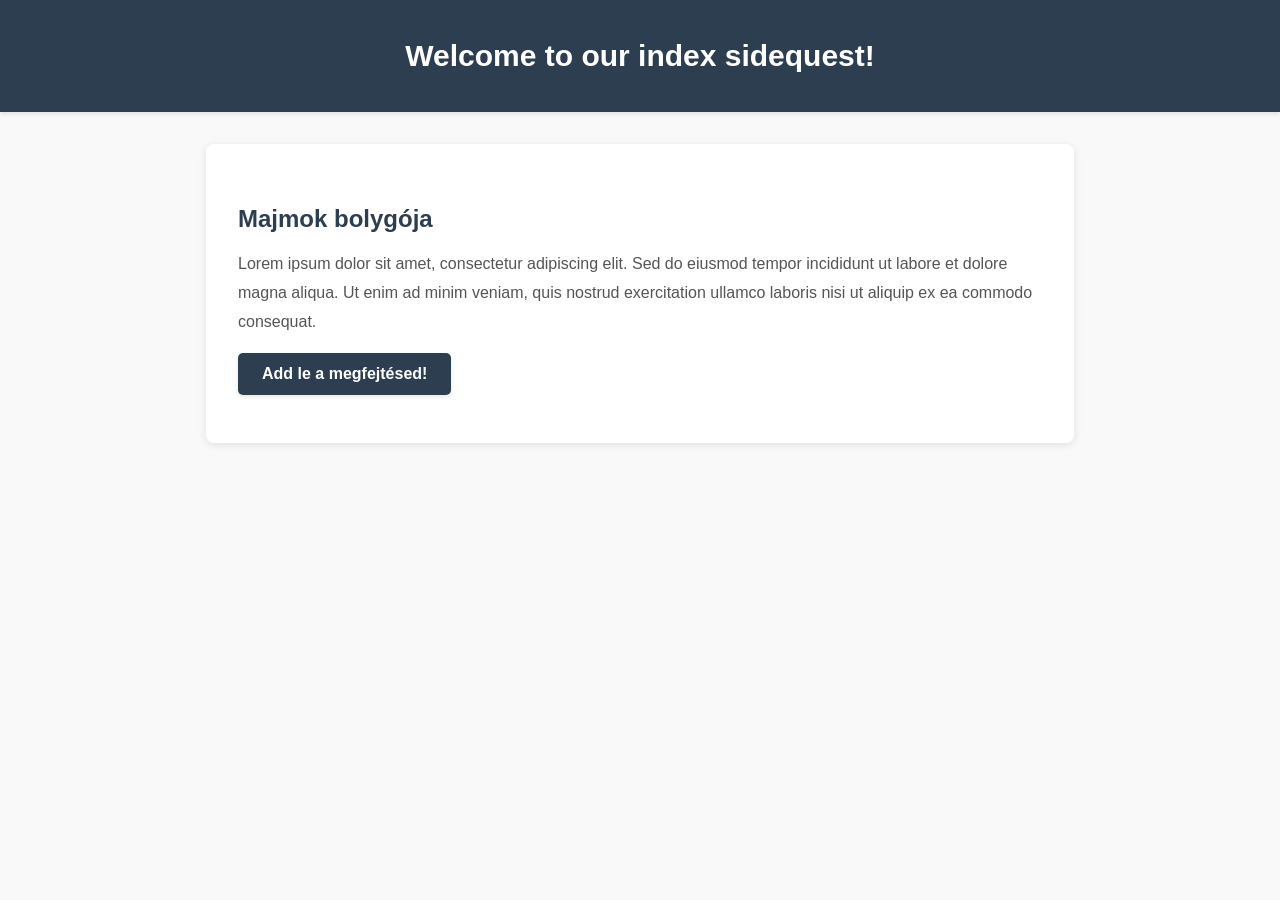
==== index.html @ dd6caab1 "Első verzió -- létrehozás" ====
<!DOCTYPE html>
<html lang="hu">
<head>
    <meta charset="UTF-8">
    <meta name="viewport" content="width=device-width, initial-scale=1.0">
    <title>XYsidequesti</title>
    <link rel="stylesheet" href="style/styles.css">
    <link rel="icon" href="assets/rmlogo50px2.png" type="image/png">
</head>
<body>
    <header>
        <h1>Welcome to our index sidequest!</h1>
    </header>
    <main>
        <article>
            <h2>Majmok bolygója</h2>
            <p>Lorem ipsum dolor sit amet, consectetur adipiscing elit. Sed do eiusmod tempor incididunt ut labore et dolore magna aliqua. Ut enim ad minim veniam, quis nostrud exercitation ullamco laboris nisi ut aliquip ex ea commodo consequat.</p>
            <a href="https://moly.hu">
                <button>Add le a megfejtésed!</button>
            </a>
        </article>
    </main>
</body>
</html>
---- style/styles.css ----
/* Reset and Base Styles */
* {
    margin: 0;
    padding: 0;
    box-sizing: border-box;
}

html {
    font-size: 16px;
}

body {
    font-family: 'Segoe UI', Tahoma, Geneva, Verdana, sans-serif;
    line-height: 1.6;
    color: #333;
    background-color: #f9f9f9;
}

/* Header Styles */
header {
    background-color: #2c3e50;
    color: white;
    padding: 2rem 1rem;
    text-align: center;
    box-shadow: 0 2px 4px rgba(0, 0, 0, 0.1);
}

h1 {
    font-size: 1.875rem;
    font-weight: 700;
}

/* Main Content */
main {
    max-width: 900px;
    margin: 2rem auto;
    padding: 0 1rem;
}

/* Article Styles */
article {
    background-color: white;
    padding: 2rem;
    border-radius: 8px;
    box-shadow: 0 2px 8px rgba(0, 0, 0, 0.1);
}

p {
    font-size: 1rem;
    line-height: 1.8;
    color: #555;
}

/* Button Styles */
button {
    background-color: #2c3e50;
    color: white;
    border: none;
    padding: 0.75rem 1.5rem;
    margin: 1rem 0;
    font-size: 1rem;
    font-weight: 600;
    border-radius: 5px;
    cursor: pointer;
    transition: all 0.3s ease;
    box-shadow: 0 2px 4px rgba(0, 0, 0, 0.1);
}

button:hover {
    background-color: #4a627a;
    box-shadow: 0 4px 8px rgba(0, 0, 0, 0.2);
    /*transform: translateY(-2px);*/
}

button:active {
    /*transform: translateY(0);*/
    box-shadow: 0 2px 4px rgba(0, 0, 0, 0.1);
}

button:disabled {
    background-color: #bdc3c7;
    cursor: not-allowed;
    box-shadow: none;
}

/* Heading Styles */
h2 {
    font-size: 1.5rem;
    font-weight: 700;
    margin-top: 1.5rem;
    margin-bottom: 0.75rem;
    color: #2c3e50;
}

h3 {
    font-size: 1.25rem;
    font-weight: 700;
    margin-top: 1.25rem;
    margin-bottom: 0.65rem;
    color: #34495e;
}

h4 {
    font-size: 1.1rem;
    font-weight: 700;
    margin-top: 1rem;
    margin-bottom: 0.55rem;
    color: #34495e;
}

h5 {
    font-size: 1rem;
    font-weight: 600;
    margin-top: 0.75rem;
    margin-bottom: 0.5rem;
    color: #555;
}

h6 {
    font-size: 0.95rem;
    font-weight: 600;
    margin-top: 0.75rem;
    margin-bottom: 0.5rem;
    color: #777;
}

/* Link Styles */
a {
    color: #2c3e50;
    text-decoration: none;
    transition: color 0.3s ease;
    font-weight: 500;
}

a:hover {
    color: #34495e;
    text-decoration: underline;
}

a:visited {
    color: #7f8c8d;
}

/* List Styles */
ul, ol {
    margin-left: 1.5rem;
    margin-bottom: 1rem;
    line-height: 1.8;
}

li {
    margin-bottom: 0.5rem;
    color: #555;
}

/* Code Styles */
code {
    background-color: #ecf0f1;
    color: #e74c3c;
    padding: 0.2rem 0.4rem;
    border-radius: 3px;
    font-family: 'Courier New', monospace;
    font-size: 0.9rem;
}

pre {
    background-color: #2c3e50;
    color: #ecf0f1;
    padding: 1rem;
    border-radius: 5px;
    overflow-x: auto;
    margin-bottom: 1rem;
    font-family: 'Courier New', monospace;
    font-size: 0.9rem;
    line-height: 1.5;
}

pre code {
    background-color: transparent;
    color: inherit;
    padding: 0;
    border-radius: 0;
}

/* Blockquote Styles */
blockquote {
    border-left: 4px solid #2c3e50;
    padding: 1rem;
    margin: 1rem 0;
    background-color: #ecf0f1;
    font-style: italic;
    color: #555;
}

/* Image Styles */
img {
    max-width: 100%;
    height: auto;
    border-radius: 5px;
    display: block;
    margin: 1rem 0;
}

/* Form Styles */
input, textarea, select {
    width: 100%;
    padding: 0.75rem;
    margin-bottom: 1rem;
    border: 1px solid #bdc3c7;
    border-radius: 5px;
    font-family: inherit;
    font-size: 1rem;
    transition: border-color 0.3s ease;
}

input:focus, textarea:focus, select:focus {
    outline: none;
    border-color: #2c3e50;
    box-shadow: 0 0 5px rgba(44, 62, 80, 0.2);
}

textarea {
    resize: vertical;
    min-height: 120px;
}

label {
    display: block;
    margin-bottom: 0.5rem;
    font-weight: 600;
    color: #2c3e50;
}

/* Table Styles */
table {
    width: 100%;
    border-collapse: collapse;
    margin-bottom: 1rem;
    box-shadow: 0 2px 4px rgba(0, 0, 0, 0.1);
    border-radius: 5px;
    overflow: hidden;
}

th {
    background-color: #2c3e50;
    color: white;
    padding: 0.75rem;
    text-align: left;
    font-weight: 700;
}

td {
    padding: 0.75rem;
    border-bottom: 1px solid #ecf0f1;
    color: #555;
}

tr:hover {
    background-color: #f5f5f5;
}

/* Horizontal Rule */
hr {
    border: none;
    border-top: 2px solid #ecf0f1;
    margin: 2rem 0;
}

/* Mobile Responsive */
@media (max-width: 768px) {
    h1 {
        font-size: 1.5rem;
    }

    header {
        padding: 1.5rem 1rem;
    }

    article {
        padding: 1.5rem;
    }

    main {
        margin: 1.5rem auto;
    }

    p {
        font-size: 0.95rem;
    }

    h2 {
        font-size: 1.25rem;
    }

    h3 {
        font-size: 1.1rem;
    }

    h4, h5, h6 {
        font-size: 1rem;
    }

    code {
        font-size: 0.85rem;
    }

    pre {
        font-size: 0.85rem;
    }

    table {
        font-size: 0.95rem;
    }

    th, td {
        padding: 0.5rem;
    }
}

@media (max-width: 480px) {
    h1 {
        font-size: 1.25rem;
    }

    header {
        padding: 1rem;
    }

    article {
        padding: 1rem;
    }

    main {
        margin: 1rem auto;
        padding: 0 0.75rem;
    }

    p {
        font-size: 0.9rem;
    }

    h2 {
        font-size: 1.1rem;
        margin-top: 1rem;
    }

    h3 {
        font-size: 1rem;
    }

    h4, h5, h6 {
        font-size: 0.95rem;
    }

    ul, ol {
        margin-left: 1rem;
    }

    code {
        font-size: 0.8rem;
    }

    pre {
        font-size: 0.8rem;
        padding: 0.75rem;
    }

    blockquote {
        padding: 0.75rem;
        margin: 0.75rem 0;
    }

    button {
        padding: 0.65rem 1.25rem;
        font-size: 0.95rem;
    }

    input, textarea, select {
        padding: 0.65rem;
        font-size: 0.95rem;
    }

    table {
        font-size: 0.9rem;
    }

    th, td {
        padding: 0.4rem;
    }
}
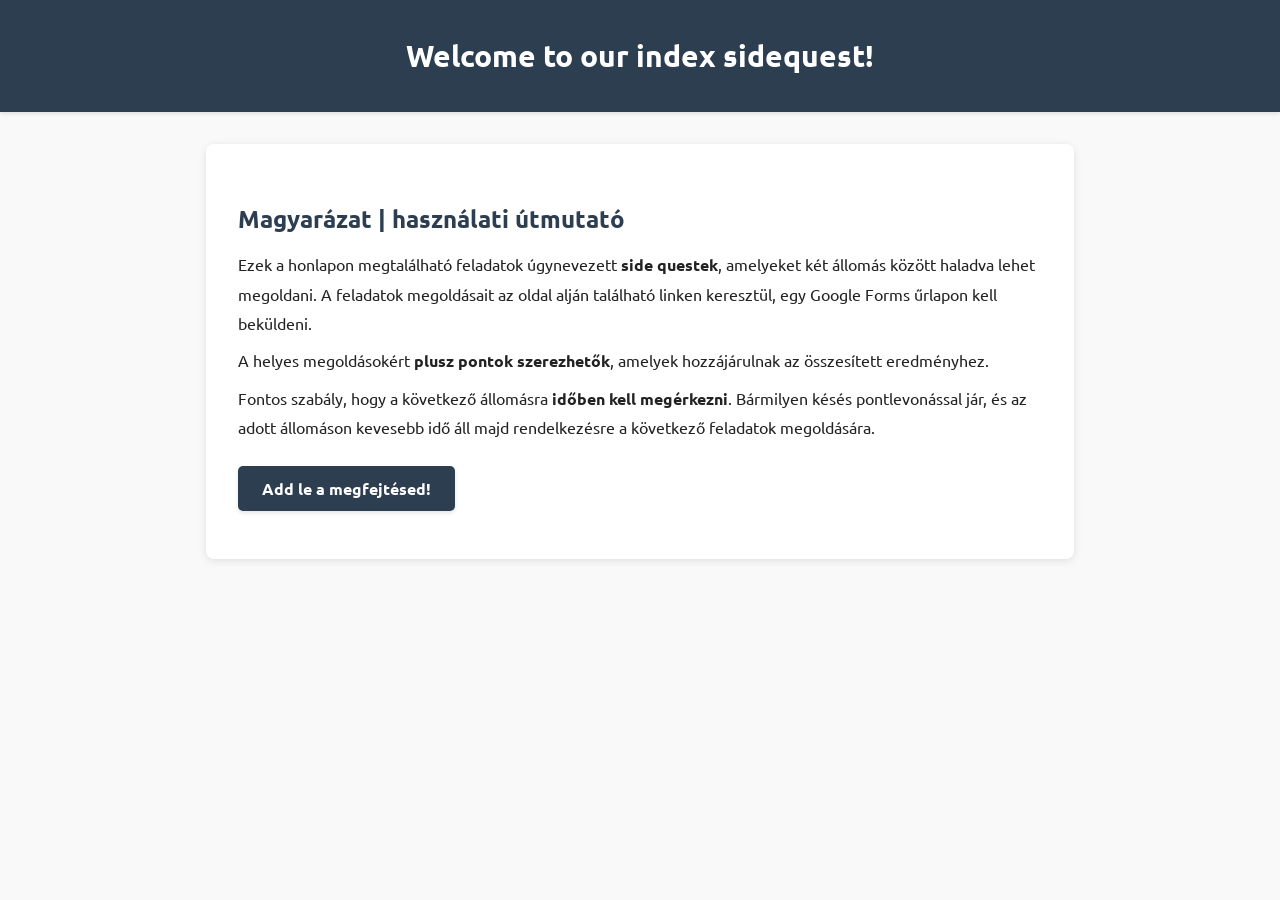
==== commit f0e3adab: "font, lenyíló help, footer" ====
--- a/index.html
+++ b/index.html
@@ -13,9 +13,12 @@
     </header>
     <main>
         <article>
-            <h2>Majmok bolygója</h2>
-            <p>Lorem ipsum dolor sit amet, consectetur adipiscing elit. Sed do eiusmod tempor incididunt ut labore et dolore magna aliqua. Ut enim ad minim veniam, quis nostrud exercitation ullamco laboris nisi ut aliquip ex ea commodo consequat.</p>
-            <a href="https://moly.hu">
+            <h2>Magyarázat | használati útmutató</h2>
+                <p>Ezek a honlapon megtalálható feladatok úgynevezett <strong>side questek</strong>, amelyeket két állomás között haladva lehet megoldani. A feladatok megoldásait az oldal alján található linken keresztül, egy Google Forms űrlapon kell beküldeni. </p>
+                <p>A helyes megoldásokért <strong>plusz pontok szerezhetők</strong>, amelyek hozzájárulnak az összesített eredményhez.</p>
+                <p>Fontos szabály, hogy a következő állomásra <strong>időben kell megérkezni</strong>. Bármilyen késés pontlevonással jár, és az adott állomáson kevesebb idő áll majd rendelkezésre a következő feladatok megoldására.</p>
+
+            <a href="https://moly.hu" target="_blank">
                 <button>Add le a megfejtésed!</button>
             </a>
         </article>
--- a/style/styles.css
+++ b/style/styles.css
@@ -1,23 +1,55 @@
+@import url('https://fonts.googleapis.com/css2?family=Ubuntu:ital,wght@0,400;0,700;1,400;1,700&display=swap');
+
 /* Reset and Base Styles */
 * {
     margin: 0;
     padding: 0;
     box-sizing: border-box;
+    font-family: 'Ubuntu', sans-serif;
 }
 
 html {
     font-size: 16px;
+    height: 100%;
 }
 
 body {
-    font-family: 'Segoe UI', Tahoma, Geneva, Verdana, sans-serif;
+    display: flex;
+    flex-direction: column;
+    min-height: 100vh;
+    height: 100%;
+    font-family: 'Ubuntu', sans-serif;
     line-height: 1.6;
-    color: #333;
+    color: #222;
     background-color: #f9f9f9;
 }
 
+.ubuntu-regular {
+    font-family: 'Ubuntu', sans-serif;
+    font-weight: 400;
+    font-style: normal;
+}
+
+.ubuntu-italic {
+    font-family: 'Ubuntu', sans-serif;
+    font-weight: 400;
+    font-style: italic;
+}
+
+.ubuntu-bold {
+    font-family: 'Ubuntu', sans-serif;
+    font-weight: 700;
+    font-style: normal;
+}
+
+.ubuntu-bold-italic {
+    font-family: 'Ubuntu', sans-serif;
+    font-weight: 700;
+    font-style: italic;
+}
+
 /* Header Styles */
-header {
+header, footer{
     background-color: #2c3e50;
     color: white;
     padding: 2rem 1rem;
@@ -25,6 +57,15 @@
     box-shadow: 0 2px 4px rgba(0, 0, 0, 0.1);
 }
 
+
+footer {
+    text-align: center;
+    padding: 1rem 0;
+    margin-top: 2rem;
+    font-size: 0.95rem;
+    color: white;
+}
+
 h1 {
     font-size: 1.875rem;
     font-weight: 700;
@@ -35,6 +76,7 @@
     max-width: 900px;
     margin: 2rem auto;
     padding: 0 1rem;
+    flex: 1;
 }
 
 /* Article Styles */
@@ -48,7 +90,7 @@
 p {
     font-size: 1rem;
     line-height: 1.8;
-    color: #555;
+    margin-bottom: 0.5rem;
 }
 
 /* Button Styles */
@@ -113,7 +155,7 @@
     font-weight: 600;
     margin-top: 0.75rem;
     margin-bottom: 0.5rem;
-    color: #555;
+    color: #222;
 }
 
 h6 {
@@ -121,7 +163,7 @@
     font-weight: 600;
     margin-top: 0.75rem;
     margin-bottom: 0.5rem;
-    color: #777;
+    color: #222;
 }
 
 /* Link Styles */
@@ -150,7 +192,7 @@
 
 li {
     margin-bottom: 0.5rem;
-    color: #555;
+    color: #222;
 }
 
 /* Code Styles */
@@ -259,6 +301,25 @@
     background-color: #f5f5f5;
 }
 
+/* How-to-use toggle section */
+.how-to-use {
+    margin-bottom: 1.5rem;
+}
+
+.how-to-content {
+    margin-top: 1rem;
+    padding: 1rem;
+    border-radius: 5px;
+    background-color: #f5f6f8;
+    border: 1px solid #ecf0f1;
+    color: #333;
+    line-height: 1.6;
+}
+
+.how-to-toggle .arrow {
+    margin-left: 0.75rem;
+}
+
 /* Horizontal Rule */
 hr {
     border: none;
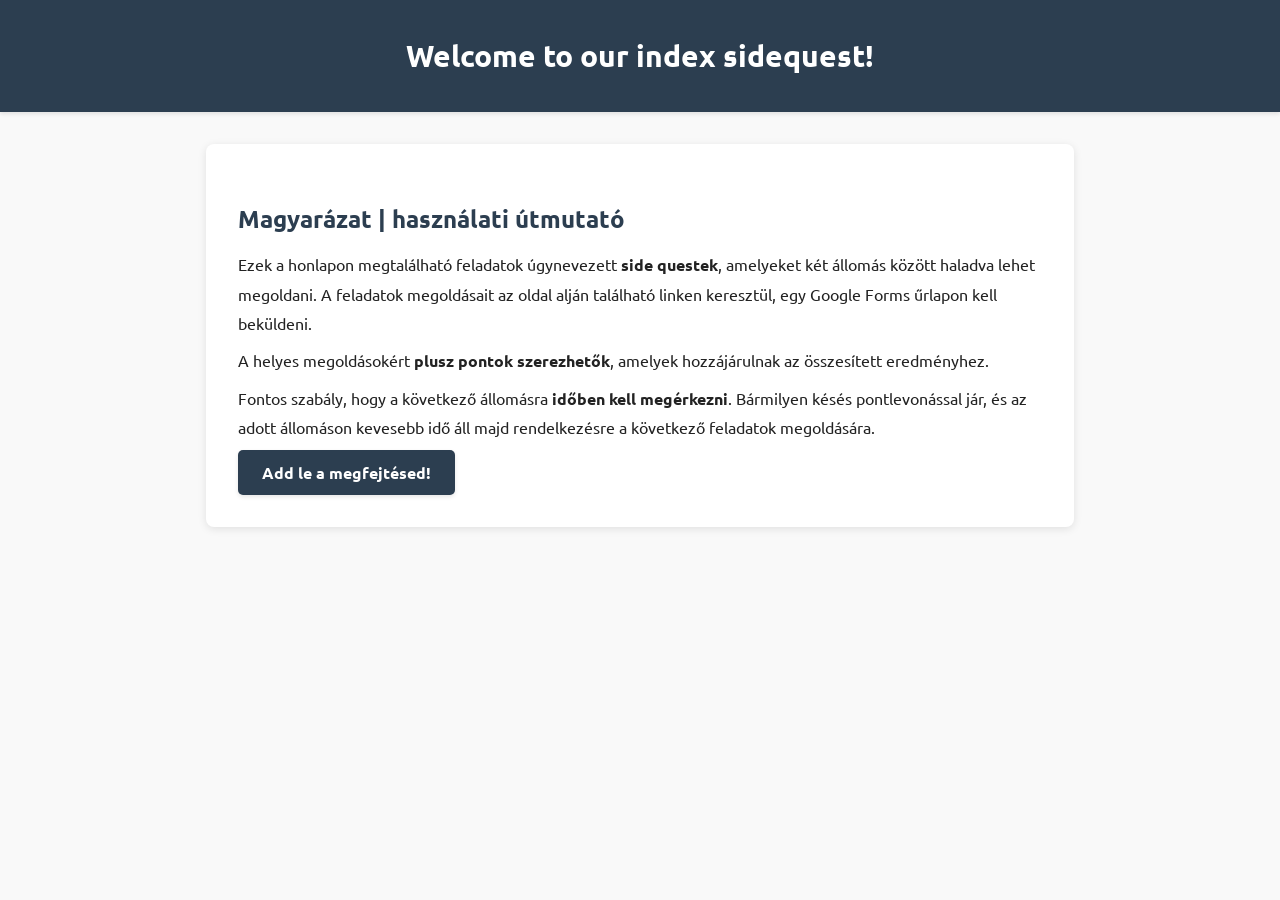
==== commit 4f42c095: "új auth, form, feladatok: 1.0" ====
--- a/index.html
+++ b/index.html
@@ -3,6 +3,7 @@
 <head>
     <meta charset="UTF-8">
     <meta name="viewport" content="width=device-width, initial-scale=1.0">
+    <meta name="robots" content="noindex, nofollow">
     <title>XYsidequesti</title>
     <link rel="stylesheet" href="style/styles.css">
     <link rel="icon" href="assets/rmlogo50px2.png" type="image/png">
--- a/style/styles.css
+++ b/style/styles.css
@@ -73,7 +73,7 @@
 
 /* Main Content */
 main {
-    max-width: 900px;
+    width: min(900px, 100%);
     margin: 2rem auto;
     padding: 0 1rem;
     flex: 1;
@@ -99,7 +99,7 @@
     color: white;
     border: none;
     padding: 0.75rem 1.5rem;
-    margin: 1rem 0;
+    margin: 0;
     font-size: 1rem;
     font-weight: 600;
     border-radius: 5px;
@@ -243,6 +243,15 @@
     margin: 1rem 0;
 }
 
+figure {
+    background-color: #f5f6f8;
+    border-radius: 5px;
+}
+
+figcaption {
+    padding: 0 8px 8px 8px;
+}
+
 /* Form Styles */
 input, textarea, select {
     width: 100%;
@@ -320,6 +329,7 @@
     margin-left: 0.75rem;
 }
 
+
 /* Horizontal Rule */
 hr {
     border: none;
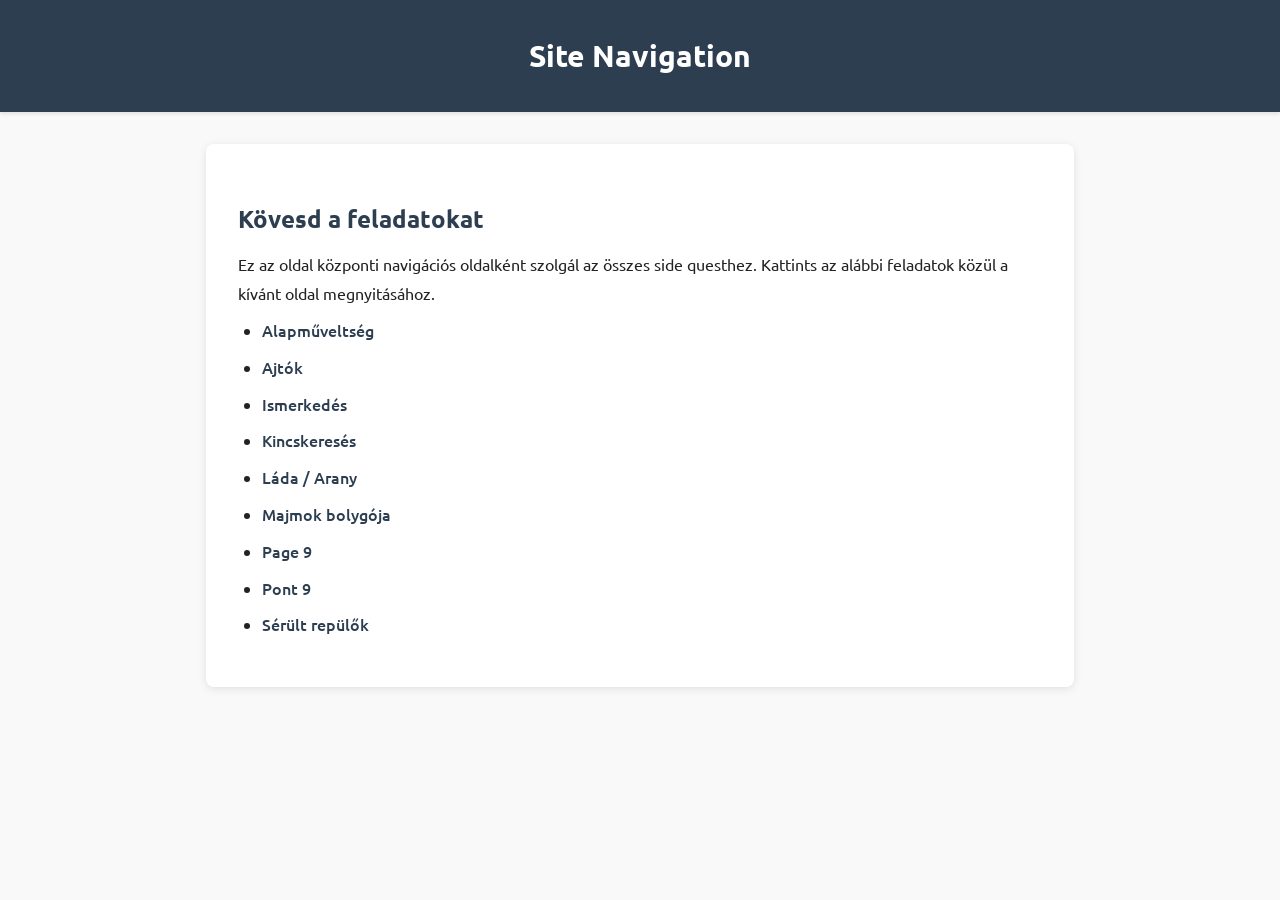
==== commit 64133b3a: "nav page, blocked page, minor fixes" ====
--- a/index.html
+++ b/index.html
@@ -10,18 +10,26 @@
 </head>
 <body>
     <header>
-        <h1>Welcome to our index sidequest!</h1>
+        <h1>Site Navigation</h1>
     </header>
     <main>
         <article>
-            <h2>Magyarázat | használati útmutató</h2>
-                <p>Ezek a honlapon megtalálható feladatok úgynevezett <strong>side questek</strong>, amelyeket két állomás között haladva lehet megoldani. A feladatok megoldásait az oldal alján található linken keresztül, egy Google Forms űrlapon kell beküldeni. </p>
-                <p>A helyes megoldásokért <strong>plusz pontok szerezhetők</strong>, amelyek hozzájárulnak az összesített eredményhez.</p>
-                <p>Fontos szabály, hogy a következő állomásra <strong>időben kell megérkezni</strong>. Bármilyen késés pontlevonással jár, és az adott állomáson kevesebb idő áll majd rendelkezésre a következő feladatok megoldására.</p>
+            <h2>Kövesd a feladatokat</h2>
+            <p>Ez az oldal központi navigációs oldalként szolgál az összes side questhez. Kattints az alábbi feladatok közül a kívánt oldal megnyitásához.</p>
 
-            <a href="https://moly.hu" target="_blank">
-                <button>Add le a megfejtésed!</button>
-            </a>
+            <nav>
+                <ul>
+                    <li><a href="alapmuveltseg.html">Alapműveltség</a></li>
+                    <li><a href="ajtok.html">Ajtók</a></li>
+                    <li><a href="ismerkedes.html">Ismerkedés</a></li>
+                    <li><a href="kincskereses.html">Kincskeresés</a></li>
+                    <li><a href="lada_arany.html">Láda / Arany</a></li>
+                    <li><a href="majmok_bolygoja.html">Majmok bolygója</a></li>
+                    <li><a href="page9.html">Page 9</a></li>
+                    <li><a href="pont9.html">Pont 9</a></li>
+                    <li><a href="Serult_repulok.html">Sérült repülők</a></li>
+                </ul>
+            </nav>
         </article>
     </main>
 </body>
